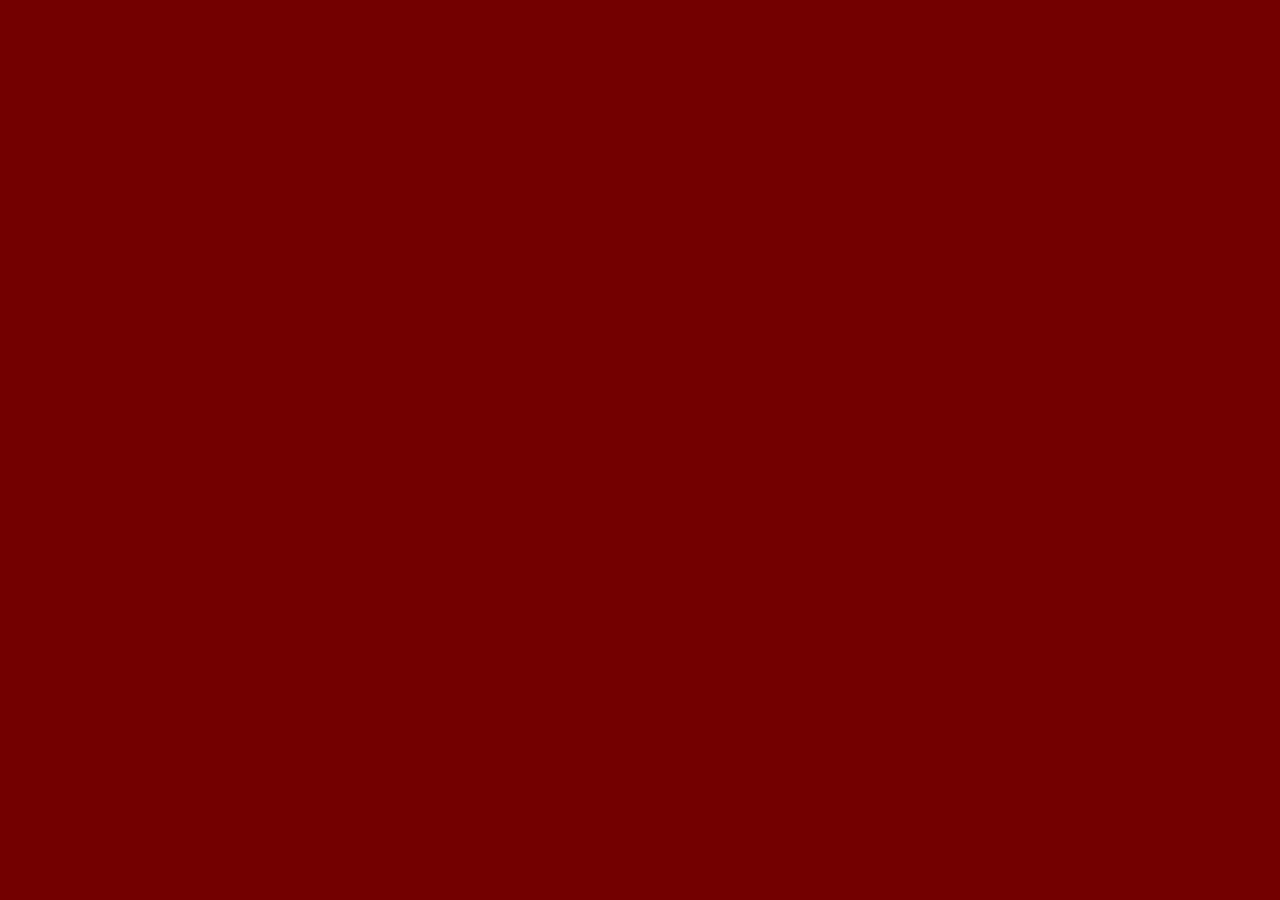
==== gamesuggestions.html @ 6f1dcfd3 "Update gamesuggestions.html" ====
<!DOCTYPE html>
<html lang="en-US">
<head>
  <meta charset="utf-8" />
  <meta name="viewport" content="width=device-width, initial-scale=1.0" />
  <style>
    body, html {
      height: 100%;
      margin: 0;
    }
    #google-form-container {
      position: fixed;
      top: 50%;
      left: 50%;
      transform: translate(-50%, -50%);
      z-index: 1; /* Ensure the Google Form is behind the loader */
    }
    #google-form-container iframe {
      width: 640px; /* Set the width of the Google Form */
      height: 1250px; /* Adjust the height to display the entire Google Form without scrolling */
      border: none;
      overflow: hidden; /* Hide any potential scrollbars */
    }
    .loader {
      position: fixed;
      top: calc(50% - 20px); /* Adjust loader position */
      left: calc(50% - 20px); /* Adjust loader position */
      z-index: 9999; /* Ensure the loader stays on top */
      width: 40px; /* Adjust loader size as needed */
      height: 40px;
      border: 4px solid #f3f3f3; /* Loader border color */
      border-top: 4px solid #3498db; /* Loader top border color */
      border-radius: 50%; /* Make the loader round */
      animation: spin 1s linear infinite; /* Loader animation */
    }

    /* Loader animation */
    @keyframes spin {
      0% { transform: rotate(0deg); }
      100% { transform: rotate(360deg); }
    }

    /* Media Query for iPhone */
    @media only screen and (max-width: 767px) {
      #google-form-container iframe {
        width: calc(100vw - 20px); /* Adjust width to fit within screen width with some margin */
        height: calc(100vh - 20px); /* Adjust height to fill the available space */
      }
    }
  </style>
  <link href="https://meyerweb.com/eric/tools/css/reset/reset.css" rel="stylesheet" />
  <link href="./style.css" rel="stylesheet" />
  <title>Jadetonic</title>
</head>
<body>
  <div class="filter"></div>
  <!-- Loader -->
  <div class="loader"></div>
  <!-- Google Form iframe -->
  <div id="google-form-container">
    <iframe src="https://docs.google.com/forms/d/e/1FAIpQLSc4G-ZjlPltON6ytTBh-cp2oMnLxfyXrX8uFDfVBNsFxLRkNw/viewform" frameborder="0" allowfullscreen></iframe>
  </div>
  <!-- End of Google Form iframe -->
  <script src="./script.js"></script>
</body>
</html>
---- style.css ----
:root {
  --color-card-background: #1e1623;
  --color-text-bright: white;
  --color-text-neutral: #e5bc94;
  --color-accent: red;
  --color-accent-2: maroon;
  --image-background: url(./jade_banner.png);
  --font-unica: "Unica One", sans-serif;
  --font-raj: "Rajdhani", sans-serif;
  --font-h1-size: 2.5rem;
  /*font-family: "Rajdhani", sans-serif;
      font-weight: 300 -4-5-6-700*/
  /*font-family: "Unica One", sans-serif;
    font-weight: 400;*/
}

*,
*::before,
*::after {
  box-sizing: border-box;
}

html {
  font-size: 100%;
  min-height: 100%;
}

body {
  padding: 0;
  margin: 0;
  background-image: var(--image-background);
  background-position: 20% 20%;
  background-size: cover;
  background-repeat: no-repeat;
  background-color: maroon;
  display: flex;
  flex-direction: column;
  align-items: center;
  justify-content: center;
}

.card {
  margin: 5vh;
  padding: 3em;
  background-color: var(--color-card-background);
  border-radius: 1em;
  font-family: var(--font-raj);
  font-weight: 400;
  font-style: normal;
  color: var(--color-text-neutral);
  display: flex;
  flex-direction: column;
  align-items: center;
  justify-content: center;
  box-shadow: 0 0.3em 0.5em black;
}

.pfp {
  width: 50%;
  height: auto;
  border-radius: 50%;
  box-shadow: 0 0 0.5em 0.3em black;
}

.title {
  display: inline-block;
  font-size: var(--font-h1-size);
  font-family: var(--font-unica);
  font-weight: 400;
  font-style: normal;
  color: var(--color-text-bright);
  vertical-align: baseline;
}
.title b {
  font-size: 3.75rem;
  vertical-align: sub;
}

.subtitle {
  font-size: calc(var(--font-h1-size) * 0.3);
  font-family: var(--font-raj);
  font-weight: 500;
  font-style: normal;
  letter-spacing: 0.25em;
  translate: 0 -0.75em;
}

.link-container {
  margin: 1em 0 1em 0;
  width: 100%;
  display: flex;
  flex-direction: row;
  align-items: center;
  justify-content: space-evenly;
}
.icon {
  width: 3em;
  height: 3em;
  padding: 0.5em;
  margin: 0.25em;
  font-size: 1.5rem;
  background-color: maroon;
  border: 0 solid transparent;
  border-radius: 50%;
  box-shadow: inset 0.1em 0.1em 0.3em rgba(255, 0, 0, 0.5),
    0 0 0.3em 0.1em black;
  background-position: center;
  background-size: 60%;
  background-repeat: no-repeat;

  transition: transform 0.5s ease, background-color 0.25s ease-out;
}
.icon.a {
  background-image: url(./twitter.png);
}
.icon.b {
  background-image: url(./twitch.png);
}
.icon.c {
  background-image: url(./youtube.png);
}

@media (orientation: landscape) {
  .icon:hover {
    background-color: crimson;
    transform: scale(1.1) rotate(0deg);
    transition: transform 0.5s ease, background-color 0.25s ease-out;
  }
}

.large-button {
  font-family: "Rajdhani", sans-serif;
  font-weight: 600;
  font-style: normal;
  font-size: 1.5rem;
  color: var(--color-text-bright);
  text-align: center;
  letter-spacing: 0.1em;
  background-color: black;
  border: 0 solid transparent;
  border-radius: 0.5em;
  box-shadow: inset 0.1em 0.1em 0.3em rgba(255, 0, 0, 0.5),
    0 0 0.3em 0.1em black;
  padding: 0.05em;
  margin: 0.1em;
  width: 9.5em;
  height: 2em;
  opacity: 30%;
}

.email {
  font-size: 0.7rem;
  font-weight: 600;
  letter-spacing: 0.1em;
  opacity: 50%;
  margin: 1em 0 0 0;
}

.filter {
  position: fixed;
  top: 0;
  left: 0;
  width: 100vw;
  height: 100vh;
  z-index: -100;
  background-color: rgba(0, 0, 0, 0.1);
  overflow: hidden;
  backdrop-filter: blur(2px);
  -webkit-backdrop-filter: blur(2px);
}

.loader {
  position: fixed;
  top: 0;
  left: 0;
  width: 100vw;
  height: 100vh;
  display: flex;
  align-items: center;
  justify-content: center;
  background-color: maroon;
  transition: opacity 0.75s ease-out, visibility 0.75s ease-out,
    scale 0.75s ease;
}

.loader-hidden {
  opacity: 0;
  visibility: hidden;
  scale: 1.1;
}

.loader::after {
  content: "";
  background-image: url(./JT_Pixel_Art.png);
  background-size: cover;
  opacity: 100%;
  width: clamp(0px, 50vw, 50vh);
  height: clamp(0px, 50vh, 50vw);
  image-rendering: pixelated;
  image-rendering: -moz-crisp-edges;
  image-rendering: crisp-edges;
  animation: loading 0.75s ease-out alternate infinite;
}

@keyframes loading {
  from {
    transform: scale(1);
  }
  to {
    transform: scale(1.05);
  }
}

@keyframes button-push {
  0% {
  }
  25% {
    box-shadow: 0 0 0.3em white;
    transform: scale(1.1) rotate(360deg);
    background-color: crimson;
  }
  75% {
    box-shadow: 0 0 0.3em white;
    transform: scale(1.1) rotate(360deg);
    background-color: crimson;
  }
  100% {
  }
}
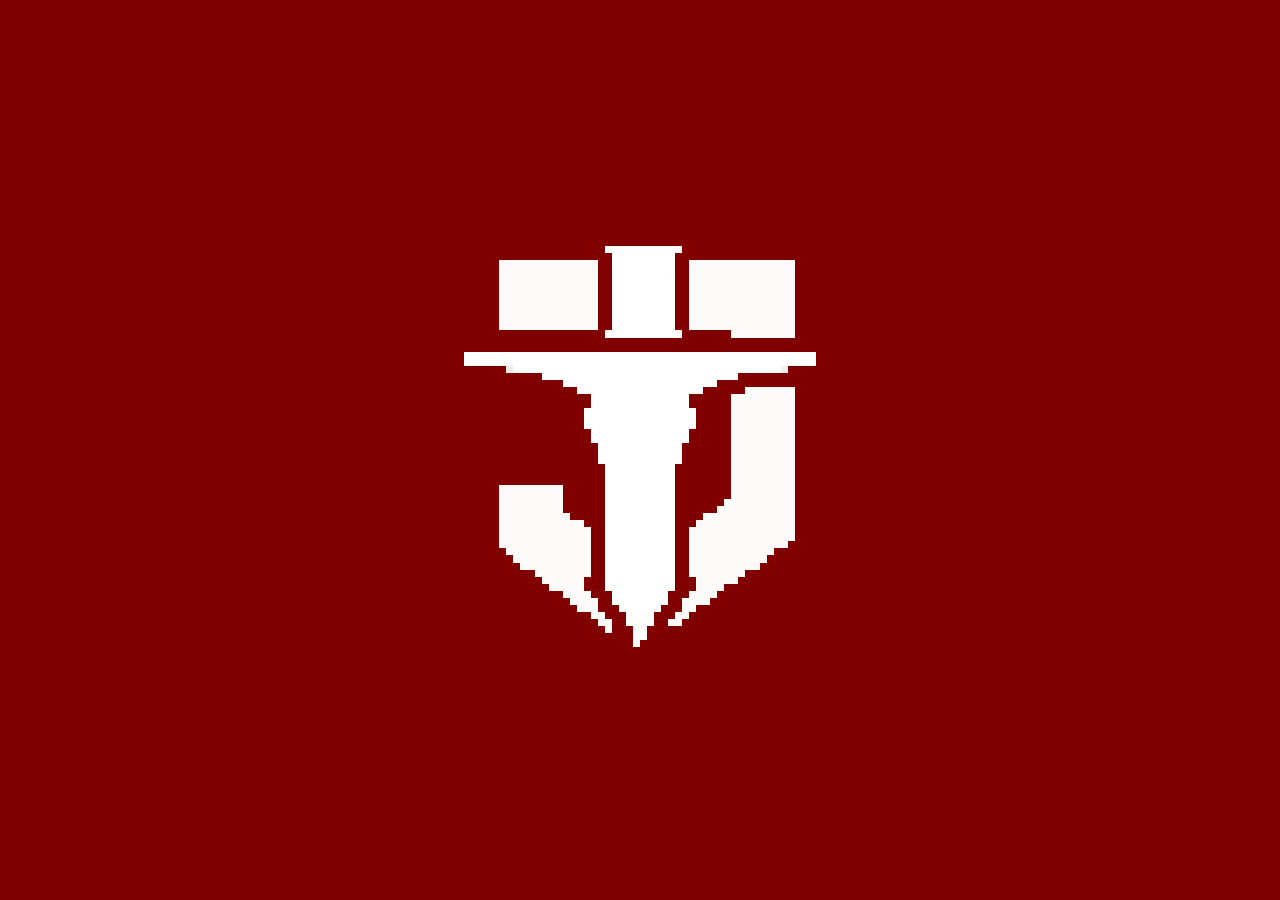
==== commit bd4f5c31: "Update gamesuggestions.html" ====
--- a/gamesuggestions.html
+++ b/gamesuggestions.html
@@ -7,6 +7,7 @@
     body, html {
       height: 100%;
       margin: 0;
+      overflow: hidden;
     }
     #google-form-container {
       position: fixed;
@@ -26,18 +27,6 @@
       top: calc(50% - 20px); /* Adjust loader position */
       left: calc(50% - 20px); /* Adjust loader position */
       z-index: 9999; /* Ensure the loader stays on top */
-      width: 40px; /* Adjust loader size as needed */
-      height: 40px;
-      border: 4px solid #f3f3f3; /* Loader border color */
-      border-top: 4px solid #3498db; /* Loader top border color */
-      border-radius: 50%; /* Make the loader round */
-      animation: spin 1s linear infinite; /* Loader animation */
-    }
-
-    /* Loader animation */
-    @keyframes spin {
-      0% { transform: rotate(0deg); }
-      100% { transform: rotate(360deg); }
     }
 
     /* Media Query for iPhone */
@@ -61,6 +50,13 @@
     <iframe src="https://docs.google.com/forms/d/e/1FAIpQLSc4G-ZjlPltON6ytTBh-cp2oMnLxfyXrX8uFDfVBNsFxLRkNw/viewform" frameborder="0" allowfullscreen></iframe>
   </div>
   <!-- End of Google Form iframe -->
-  <script src="./script.js"></script>
+  <script>
+    window.addEventListener('load', function() {
+      var iframe = document.getElementById('google-form-iframe');
+      iframe.onload = function() {
+        document.getElementById('google-form-container').style.visibility = 'visible'; // Show the Google Form once it's fully loaded
+      };
+    });
+  </script>
 </body>
 </html>
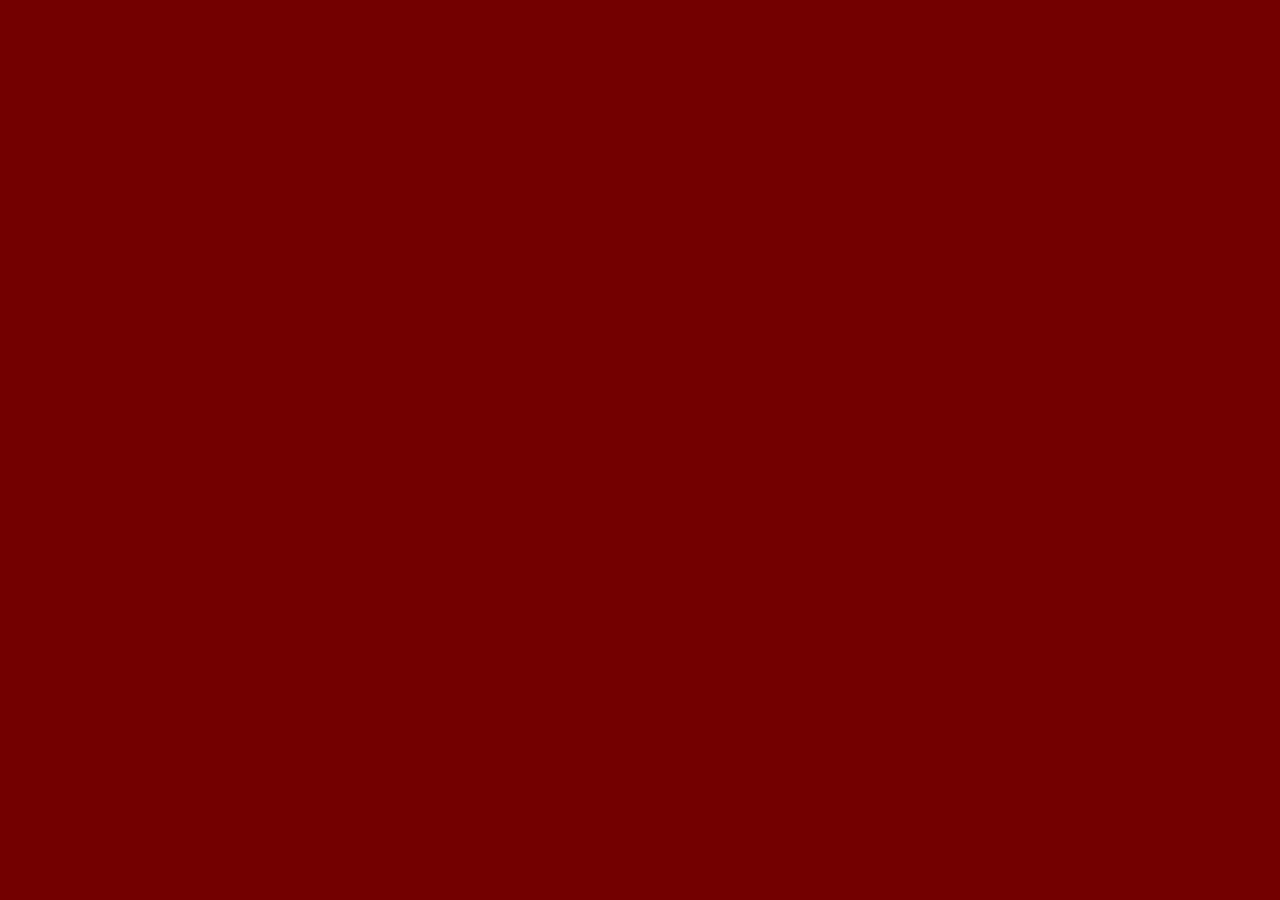
==== commit ec2e102d: "Update gamesuggestions.html" ====
--- a/gamesuggestions.html
+++ b/gamesuggestions.html
@@ -15,6 +15,7 @@
       left: 50%;
       transform: translate(-50%, -50%);
       z-index: 1; /* Ensure the Google Form is behind the loader */
+      visibility: hidden; /* Hide the Google Form initially */
     }
     #google-form-container iframe {
       width: 640px; /* Set the width of the Google Form */
@@ -27,6 +28,11 @@
       top: calc(50% - 20px); /* Adjust loader position */
       left: calc(50% - 20px); /* Adjust loader position */
       z-index: 9999; /* Ensure the loader stays on top */
+      transition: opacity 0.5s; /* Add transition for smoother appearance/disappearance */
+      opacity: 1; /* Initially visible */
+    }
+    .loader.loader-hidden {
+      opacity: 0; /* Hidden when loader-hidden class is added */
     }
 
     /* Media Query for iPhone */
@@ -50,11 +56,13 @@
     <iframe src="https://docs.google.com/forms/d/e/1FAIpQLSc4G-ZjlPltON6ytTBh-cp2oMnLxfyXrX8uFDfVBNsFxLRkNw/viewform" frameborder="0" allowfullscreen></iframe>
   </div>
   <!-- End of Google Form iframe -->
+  <script src="script.js"></script> <!-- Include the script.js file -->
   <script>
     window.addEventListener('load', function() {
-      var iframe = document.getElementById('google-form-iframe');
+      var iframe = document.querySelector('#google-form-container iframe');
       iframe.onload = function() {
-        document.getElementById('google-form-container').style.visibility = 'visible'; // Show the Google Form once it's fully loaded
+        document.querySelector('.loader').classList.add('loader-hidden'); // Hide the loader once the iframe has finished loading
+        document.getElementById('google-form-container').style.visibility = 'visible'; // Show the Google Form container
       };
     });
   </script>
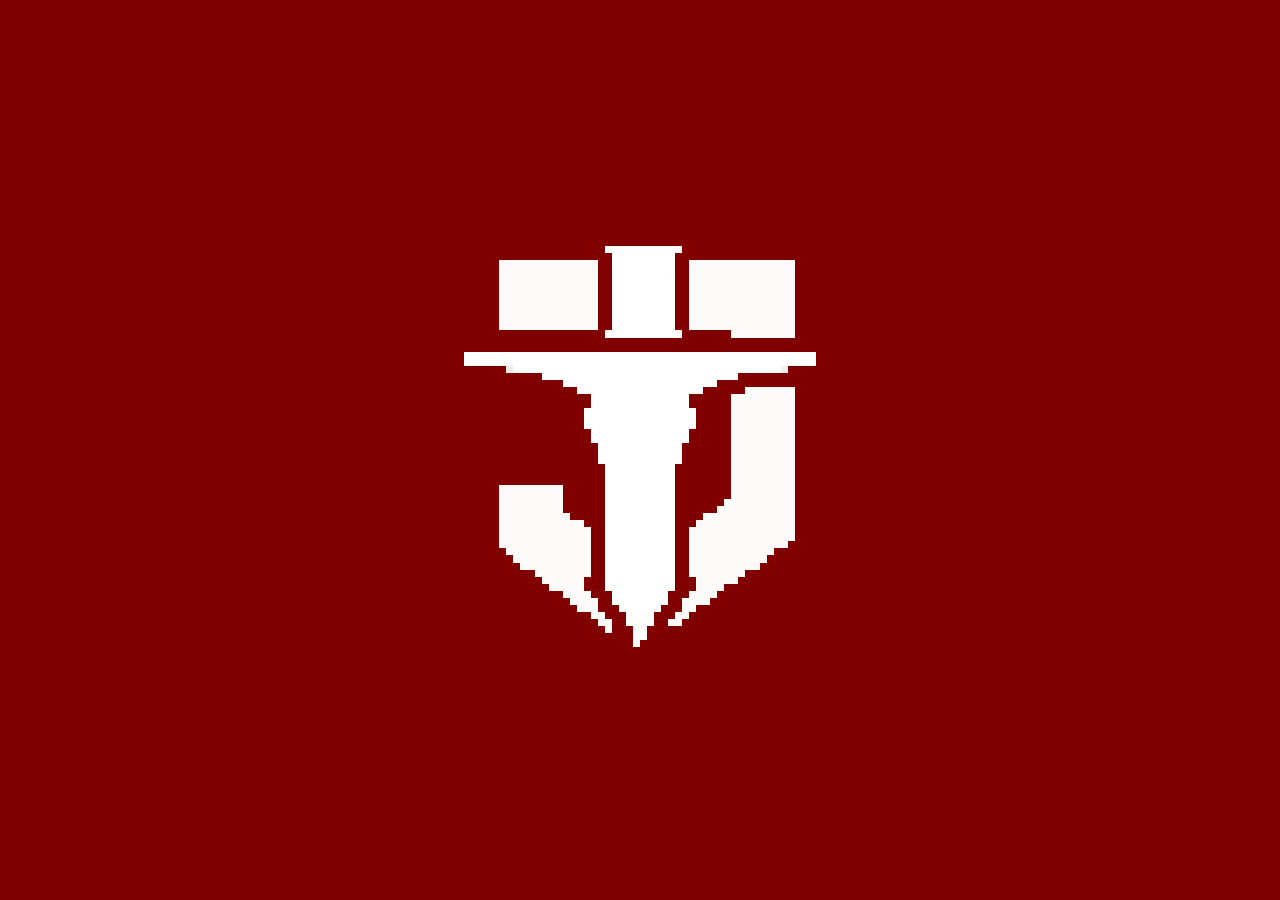
==== commit 9d45ae81: "Update gamesuggestions.html" ====
--- a/gamesuggestions.html
+++ b/gamesuggestions.html
@@ -15,7 +15,6 @@
       left: 50%;
       transform: translate(-50%, -50%);
       z-index: 1; /* Ensure the Google Form is behind the loader */
-      visibility: hidden; /* Hide the Google Form initially */
     }
     #google-form-container iframe {
       width: 640px; /* Set the width of the Google Form */
@@ -28,11 +27,6 @@
       top: calc(50% - 20px); /* Adjust loader position */
       left: calc(50% - 20px); /* Adjust loader position */
       z-index: 9999; /* Ensure the loader stays on top */
-      transition: opacity 0.5s; /* Add transition for smoother appearance/disappearance */
-      opacity: 1; /* Initially visible */
-    }
-    .loader.loader-hidden {
-      opacity: 0; /* Hidden when loader-hidden class is added */
     }
 
     /* Media Query for iPhone */
@@ -56,15 +50,16 @@
     <iframe src="https://docs.google.com/forms/d/e/1FAIpQLSc4G-ZjlPltON6ytTBh-cp2oMnLxfyXrX8uFDfVBNsFxLRkNw/viewform" frameborder="0" allowfullscreen></iframe>
   </div>
   <!-- End of Google Form iframe -->
-  <script src="script.js"></script> <!-- Include the script.js file -->
   <script>
     window.addEventListener('load', function() {
-      var iframe = document.querySelector('#google-form-container iframe');
+      var iframe = document.getElementById('google-form-iframe');
       iframe.onload = function() {
-        document.querySelector('.loader').classList.add('loader-hidden'); // Hide the loader once the iframe has finished loading
-        document.getElementById('google-form-container').style.visibility = 'visible'; // Show the Google Form container
+        document.getElementById('google-form-container').style.visibility = 'visible'; // Show the Google Form once it's fully loaded
       };
     });
   </script>
+  <script>
+  <script src="script.js"></script>
+  </script>
 </body>
 </html>
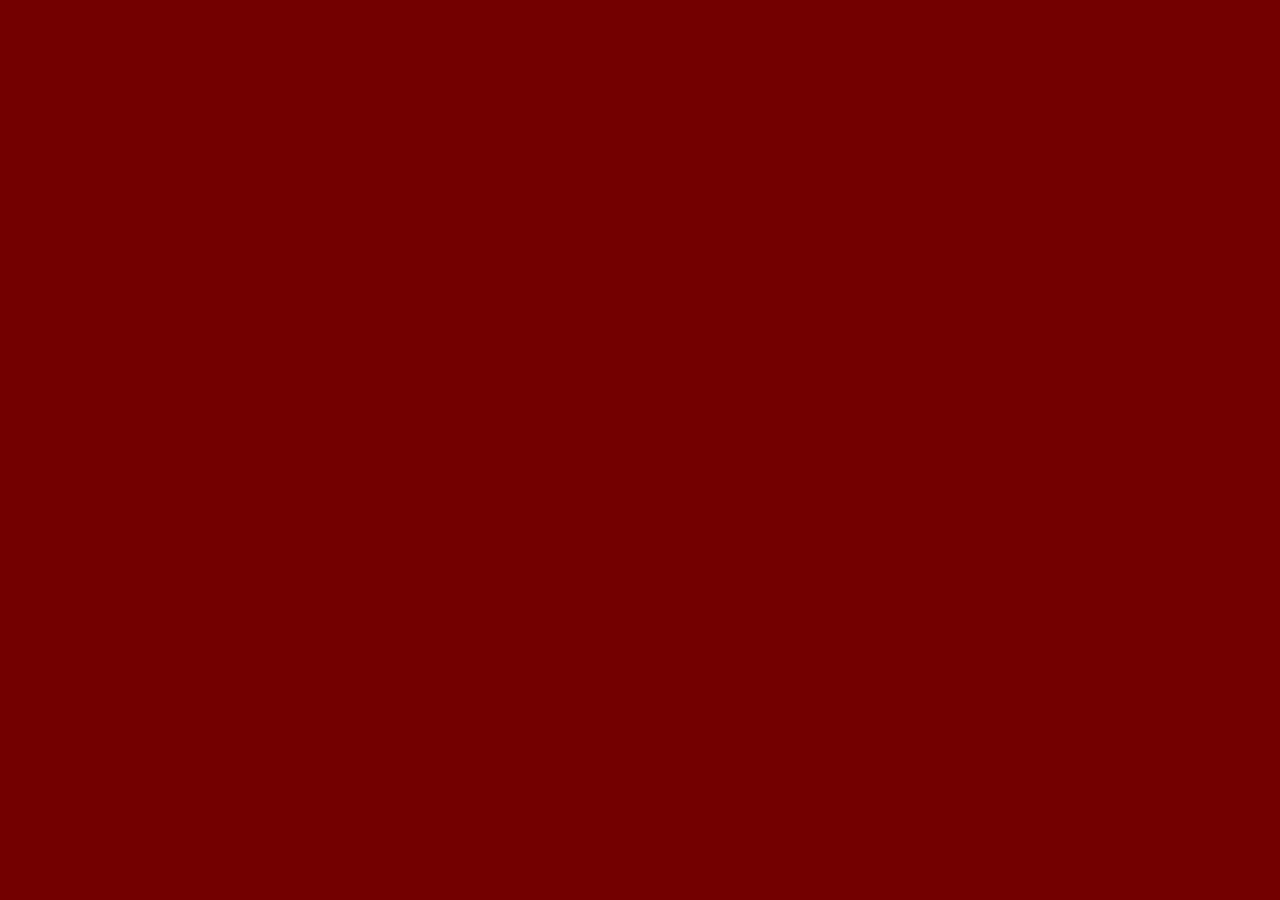
==== commit bbd917a4: "Update gamesuggestions.html" ====
--- a/gamesuggestions.html
+++ b/gamesuggestions.html
@@ -14,7 +14,7 @@
       top: 50%;
       left: 50%;
       transform: translate(-50%, -50%);
-      z-index: 1; /* Ensure the Google Form is behind the loader */
+            z-index: 1; /* Ensure the Google Form is behind the loader */
     }
     #google-form-container iframe {
       width: 640px; /* Set the width of the Google Form */
@@ -50,16 +50,6 @@
     <iframe src="https://docs.google.com/forms/d/e/1FAIpQLSc4G-ZjlPltON6ytTBh-cp2oMnLxfyXrX8uFDfVBNsFxLRkNw/viewform" frameborder="0" allowfullscreen></iframe>
   </div>
   <!-- End of Google Form iframe -->
-  <script>
-    window.addEventListener('load', function() {
-      var iframe = document.getElementById('google-form-iframe');
-      iframe.onload = function() {
-        document.getElementById('google-form-container').style.visibility = 'visible'; // Show the Google Form once it's fully loaded
-      };
-    });
-  </script>
-  <script>
-  <script src="script.js"></script>
-  </script>
+  <script src="./script.js"></script>
 </body>
 </html>
